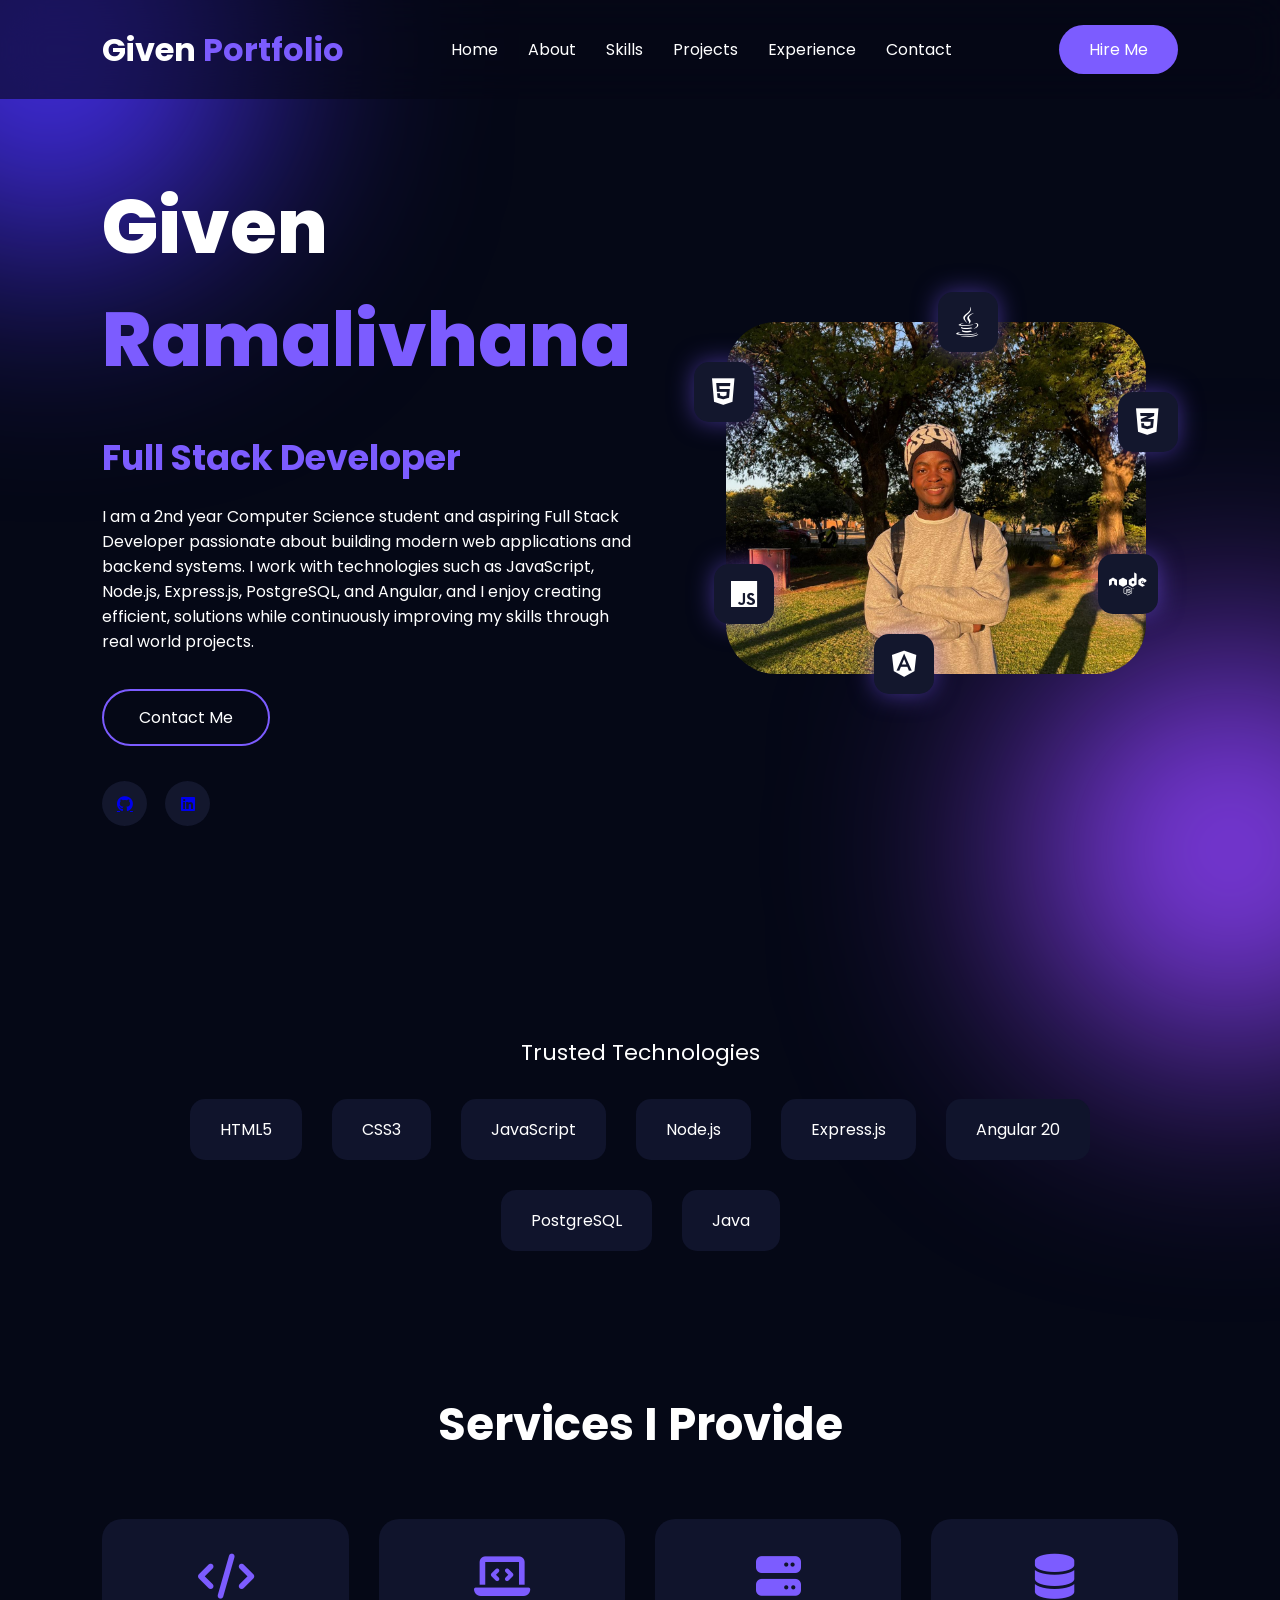
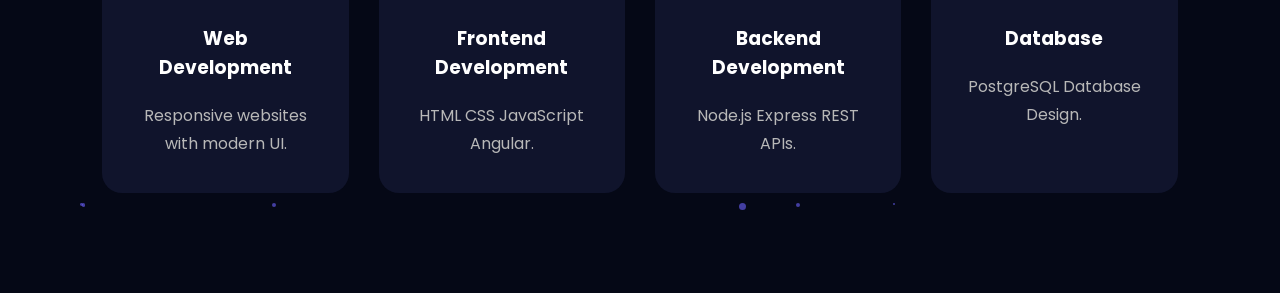
==== index.html @ 1dcb1929 "Add files via upload" ====
<!DOCTYPE html>
<html lang="en">

<head>

<meta charset="UTF-8">
<meta name="viewport" content="width=device-width, initial-scale=1.0">

<title>Given | Full Stack Developer</title>

<link rel="stylesheet" href="css/style.css">

<link
rel="stylesheet"
href="https://cdnjs.cloudflare.com/ajax/libs/font-awesome/6.7.2/css/all.min.css">

<link href="https://fonts.googleapis.com/css2?family=Poppins:wght@300;400;500;600;700;800&display=swap" rel="stylesheet">

</head>

<body>

<div class="blur one"></div>
<div class="blur two"></div>

<header>

<div class="logo">

Given <span>Portfolio</span>

</div>

<nav>

<ul>

<li><a href="index.html">Home</a></li>

<li><a href="aboutme.html">About</a></li>

<li><a href="skills.html">Skills</a></li>

<li><a href="projects.html">Projects</a></li>

<li><a href="experience.html">Experience</a></li>

<li><a href="contact.html">Contact</a></li>

</ul>

</nav>

<a class="hire-btn" href="contact.html">

Hire Me

</a>

</header>

<section class="hero">

<div class="left">

<h1>

Given

<span>Ramalivhana</span>

</h1>

<h2 id="typing"></h2>

<p>
<h2><b>Full Stack Developer</b> <br></h2>
I am a 2nd year Computer Science student and aspiring Full Stack Developer passionate about building modern web applications and backend systems. I work with technologies such as JavaScript, Node.js, Express.js, PostgreSQL, and Angular, and I enjoy creating efficient, solutions while continuously improving my skills through real world projects.

</p>

<div class="buttons">

<a href="contact.html">Contact Me</a>

</div>

<div class="socials">

<a href="https://github.com/khathutshelo-dev" target="_blank"><i class="fab fa-github"></i></a>

<a href="https://www.linkedin.com/in/givenr?utm_source=share_via&utm_content=profile&utm_medium=member_ios"><i class="fab fa-linkedin"></i></a>

</div>

</div>

<div class="right">

<img src="images/profilepic.jpeg">

<div class="floating html">

<i class="fab fa-html5"></i>

</div>

<div class="floating css">

<i class="fab fa-css3-alt"></i>

</div>

<div class="floating js">

<i class="fab fa-js"></i>

</div>

<div class="floating node">

<i class="fab fa-node"></i>

</div>

<div class="floating java">

<i class="fab fa-java"></i>

</div>

<div class="floating angular">

<i class="fab fa-angular"></i>

</div>

</div>

</section>

<section class="companies">

<p>

Trusted Technologies

</p>

<div class="company-list">

<span>HTML5</span>

<span>CSS3</span>

<span>JavaScript</span>

<span>Node.js</span>

<span>Express.js</span>

<span>Angular 20</span>

<span>PostgreSQL</span>

<span>Java</span>

</div>

</section>

<section class="services">

<h2>

Services I Provide

</h2>

<div class="cards">

<div class="card">

<i class="fas fa-code"></i>

<h3>

Web Development

</h3>

<p>

Responsive websites with modern UI.

</p>

</div>

<div class="card">

<i class="fas fa-laptop-code"></i>

<h3>

Frontend Development

</h3>

<p>

HTML CSS JavaScript Angular.

</p>

</div>

<div class="card">

<i class="fas fa-server"></i>

<h3>

Backend Development

</h3>

<p>

Node.js Express REST APIs.

</p>

</div>

<div class="card">

<i class="fas fa-database"></i>

<h3>

Database

</h3>

<p>

PostgreSQL Database Design.

</p>

</div>

</div>

</section>

<script src="js/script.js"></script>

</body>

</html>
---- css/style.css ----
/*==============================
Google Font
===============================*/

@import url('https://fonts.googleapis.com/css2?family=Poppins:wght@300;400;500;600;700;800&display=swap');

*{
margin:0;
padding:0;
box-sizing:border-box;
font-family:'Poppins',sans-serif;
scroll-behavior:smooth;
}

body{

background:#050816;
overflow-x:hidden;
color:white;

}

/*==============================
Background Blur
===============================*/

.blur{

position:fixed;
width:400px;
height:400px;
border-radius:50%;
filter:blur(120px);
z-index:-1;

}

.blur.one{

top:-150px;
left:-150px;
background:#4b32ff;

}

.blur.two{

right:-150px;
bottom:-150px;
background:#8f42ff;

}

/*==============================
Navbar
===============================*/

header{

position:fixed;
top:0;
left:0;
width:100%;
padding:25px 8%;
display:flex;
justify-content:space-between;
align-items:center;
background:rgba(5,8,22,.6);
backdrop-filter:blur(20px);
z-index:1000;

}

.logo{

font-size:32px;
font-weight:700;

}

.logo span{

color:#7c5cff;

}


nav ul{

display:flex;
list-style:none;
gap:30px;

}

nav ul li a{

text-decoration:none;
color:white;
transition:.3s;

}

nav ul li a:hover{

color:#7c5cff;

}


.hire-btn{

padding:12px 30px;
background:#7c5cff;
border-radius:30px;
text-decoration:none;
color:white;
transition:.4s;

}

.hire-btn:hover{

transform:translateY(-5px);
box-shadow:0 0 25px #7c5cff;

}

/*==============================
Hero
===============================*/

.hero{

display:flex;
justify-content:space-between;
align-items:center;
padding:170px 8%;
min-height:100vh;

}

.left{

width:50%;

}

.left h4{

font-size:25px;
font-weight:500;
margin-bottom:10px;

}

.left h1{

font-size:75px;
font-weight:800;

}

.left h1 span{

color:#7c5cff;

}

.left h2{

font-size:35px;
margin-top:15px;
margin-bottom:20px;
color:#7c5cff;

}

.left p{

line-height:30px;
color:#c7c7c7;
margin-bottom:35px;

}

/*==============================
Buttons
===============================*/

.buttons{

display:flex;
gap:20px;
margin-bottom:35px;

}

.buttons a{

padding:14px 35px;
background:#7c5cff;
border-radius:40px;
color:white;
text-decoration:none;
transition:.4s;

}

.buttons a:last-child{

background:transparent;
border:2px solid #7c5cff;

}

.buttons a:hover{

transform:translateY(-5px);
box-shadow:0 0 30px #7c5cff;

}

/*==============================
Social Icons
===============================*/

.socials{

display:flex;
gap:18px;

}

.socials i{

width:45px;
height:45px;
background:#13172d;
display:flex;
justify-content:center;
align-items:center;
border-radius:50%;
cursor:pointer;
transition:.4s;

}

.socials i:hover{

background:#7c5cff;
transform:translateY(-5px);

}

/*==============================
Right Side
===============================*/

.right{

width:45%;
position:relative;
display:flex;
justify-content:center;

}

.right img{

width:420px;
border-radius:50px;
animation:float 4s ease-in-out infinite;

}

@keyframes float{

0%{

transform:translateY(0px);

}

50%{

transform:translateY(-20px);

}

100%{

transform:translateY(0px);

}

}

/*==============================
Floating Icons
===============================*/

.floating{

position:absolute;
width:60px;
height:60px;
background:#13172d;
display:flex;
justify-content:center;
align-items:center;
border-radius:15px;
font-size:30px;
box-shadow:0 0 25px rgba(124,92,255,.5);
animation:updown 3s infinite;

}

@keyframes updown{

50%{

transform:translateY(-15px);

}

}

.html{

left:0;
top:40px;

}

.css{

right:0;
top:70px;

}

.js{

left:20px;
bottom:50px;

}

.node{

right:20px;
bottom:60px;

}

.java{

top:-30px;
right:180px;

}

.angular{

bottom:-20px;
left:180px;

}

/*==============================
Companies
===============================*/

.companies{

padding:40px 8%;
text-align:center;

}

.companies p{

font-size:22px;
margin-bottom:30px;

}

.company-list{

display:flex;
justify-content:center;
flex-wrap:wrap;
gap:30px;

}

.company-list span{

background:#10142c;
padding:18px 30px;
border-radius:15px;
transition:.4s;

}

.company-list span:hover{

background:#7c5cff;
transform:translateY(-5px);

}

/*==============================
Services
===============================*/

.services{

padding:100px 8%;

}

.services h2{

text-align:center;
font-size:45px;
margin-bottom:60px;

}

.cards{

display:grid;
grid-template-columns:repeat(4,1fr);
gap:30px;

}

.card{

background:#10142c;
padding:35px;
border-radius:20px;
transition:.4s;
text-align:center;

}

.card i{

font-size:45px;
color:#7c5cff;
margin-bottom:25px;

}

.card h3{

margin-bottom:20px;

}

.card p{

color:#b8b8b8;
line-height:28px;

}

.card:hover{

transform:translateY(-10px);
box-shadow:0 0 35px rgba(124,92,255,.6);

}

/*==============================
Responsive
===============================*/

@media(max-width:1200px){

.hero{

flex-direction:column;
text-align:center;

}

.left{

width:100%;

}

.right{

width:100%;
margin-top:80px;

}

.cards{

grid-template-columns:repeat(2,1fr);

}

}

@media(max-width:700px){

header{

padding:20px;

}

nav{

display:none;

}

.hero{

padding-top:150px;

}

.left h1{

font-size:50px;

}

.left h2{

font-size:25px;

}

.buttons{

flex-direction:column;

}

.cards{

grid-template-columns:1fr;

}

.right img{

width:300px;

}

}
.reveal {
    opacity: 0;
    transform: translateY(50px);
    transition: 0.6s ease;
}

.reveal.active {
    opacity: 1;
    transform: translateY(0);
}

.particle {
    position: fixed;
    background: #6c63ff;
    border-radius: 50%;
    opacity: 0.6;
    pointer-events: none;
    animation: floatUp linear forwards;
}

@keyframes floatUp {
    from {
        transform: translateY(100vh);
    }
    to {
        transform: translateY(-10vh);
    }
}
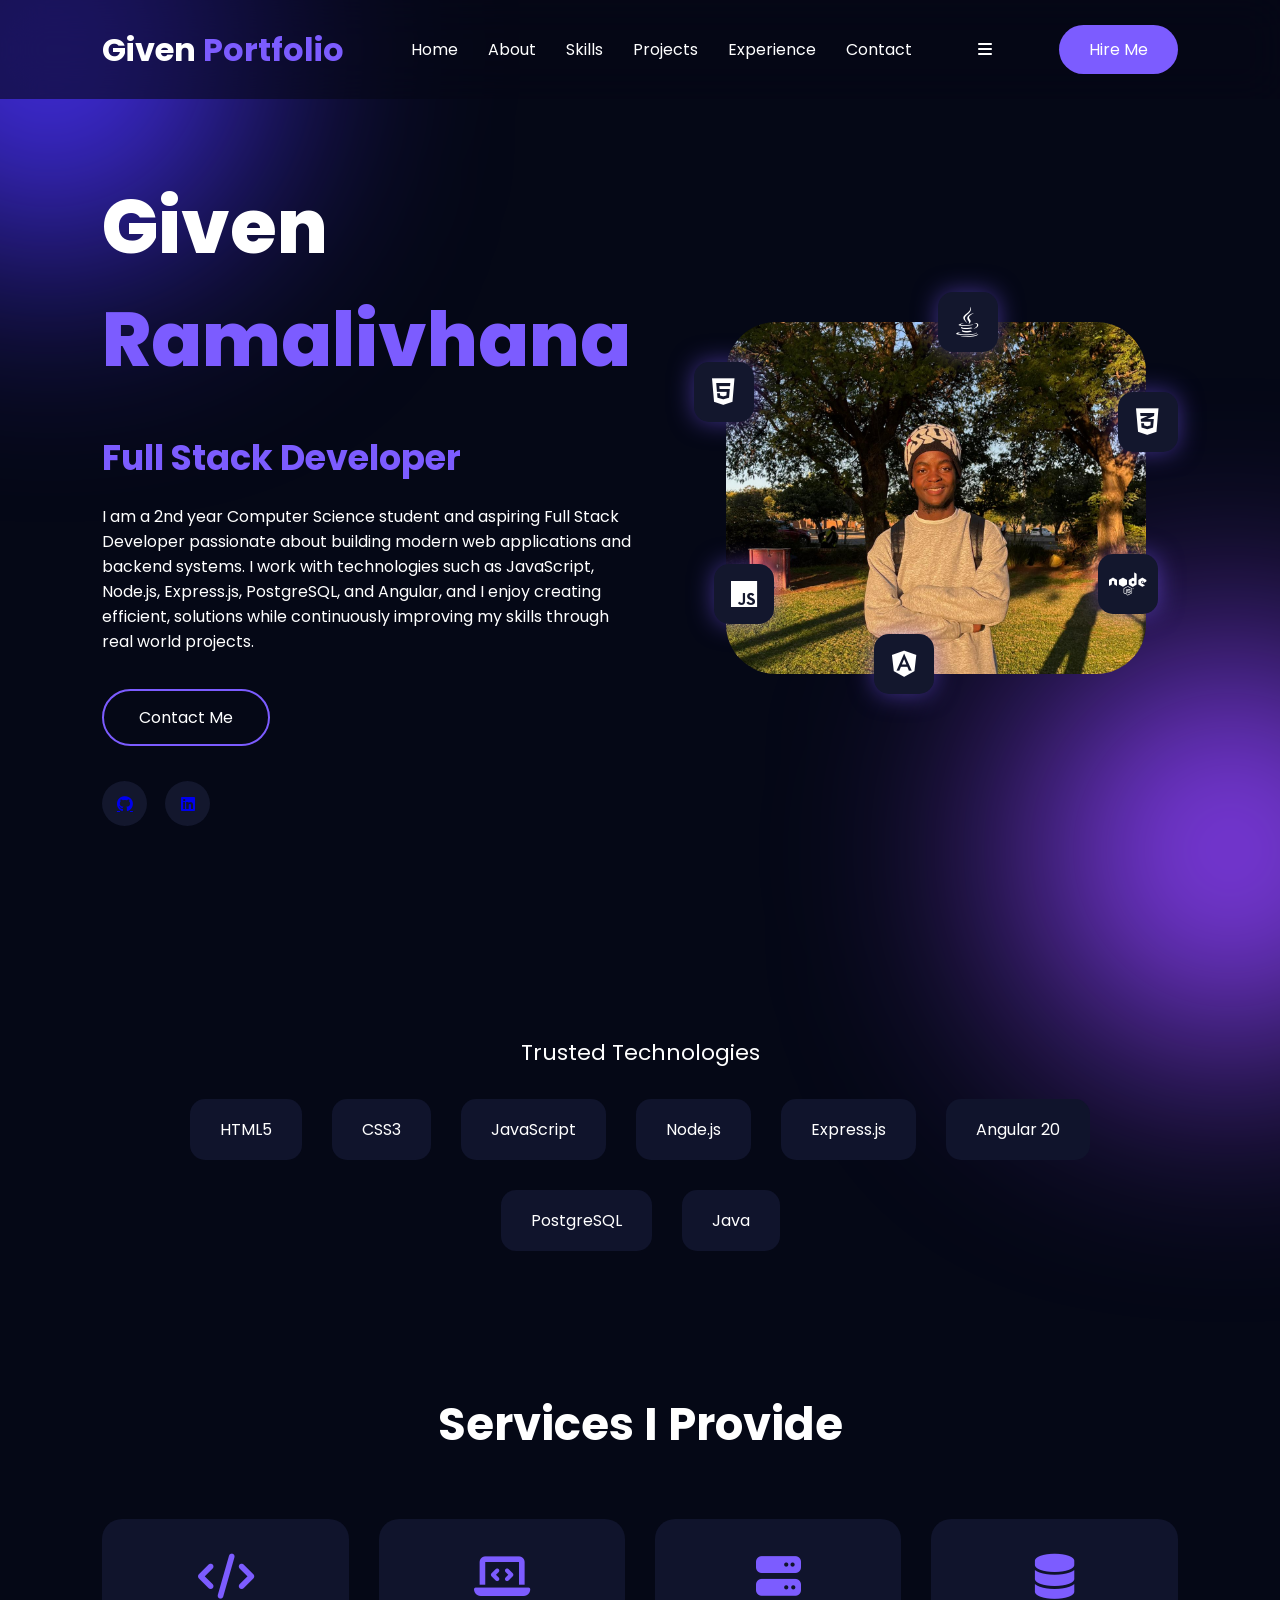
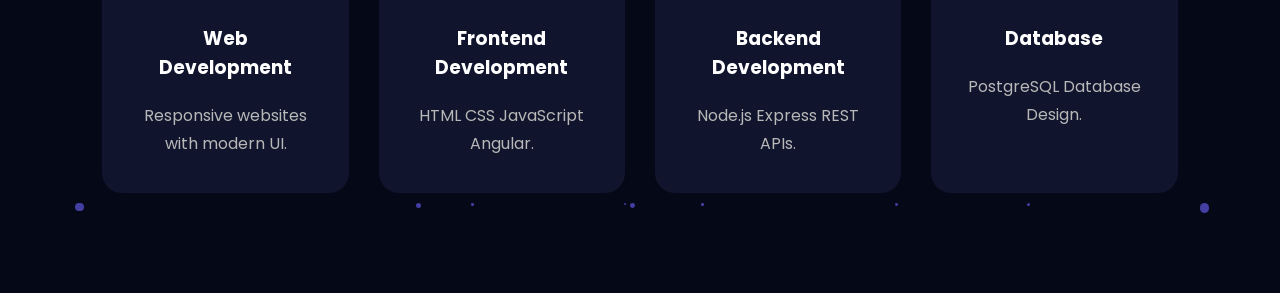
==== commit a3214b4f: "Update index.html" ====
--- a/index.html
+++ b/index.html
@@ -50,7 +50,9 @@
 </ul>
 
 </nav>
-
+<div class="menu-toggle">
+    <i class="fas fa-bars"></i>
+</div>
 <a class="hire-btn" href="contact.html">
 
 Hire Me
@@ -259,4 +261,4 @@
 
 </body>
 
-</html>+</html>
--- a/css/style.css
+++ b/css/style.css
@@ -509,56 +509,49 @@
 
 }
 
-@media(max-width:700px){
+@media (max-width:700px){
 
 header{
-
-padding:20px;
-
+    padding:15px;
+    flex-direction:column;
+    gap:15px;
 }
 
 nav{
-
-display:none;
-
+    display:block;
+    width:100%;
+}
+
+nav ul{
+    display:flex;
+    flex-wrap:wrap;
+    justify-content:center;
+    gap:15px;
 }
 
 .hero{
-
-padding-top:150px;
-
+    padding-top:200px;
 }
 
 .left h1{
-
-font-size:50px;
-
+    font-size:50px;
 }
 
 .left h2{
-
-font-size:25px;
-
+    font-size:25px;
 }
 
 .buttons{
-
-flex-direction:column;
-
+    flex-direction:column;
 }
 
 .cards{
-
-grid-template-columns:1fr;
-
+    grid-template-columns:1fr;
 }
 
 .right img{
-
-width:300px;
-
-}
-
+    width:300px;
+}
 }
 .reveal {
     opacity: 0;
@@ -587,4 +580,4 @@
     to {
         transform: translateY(-10vh);
     }
-}+}
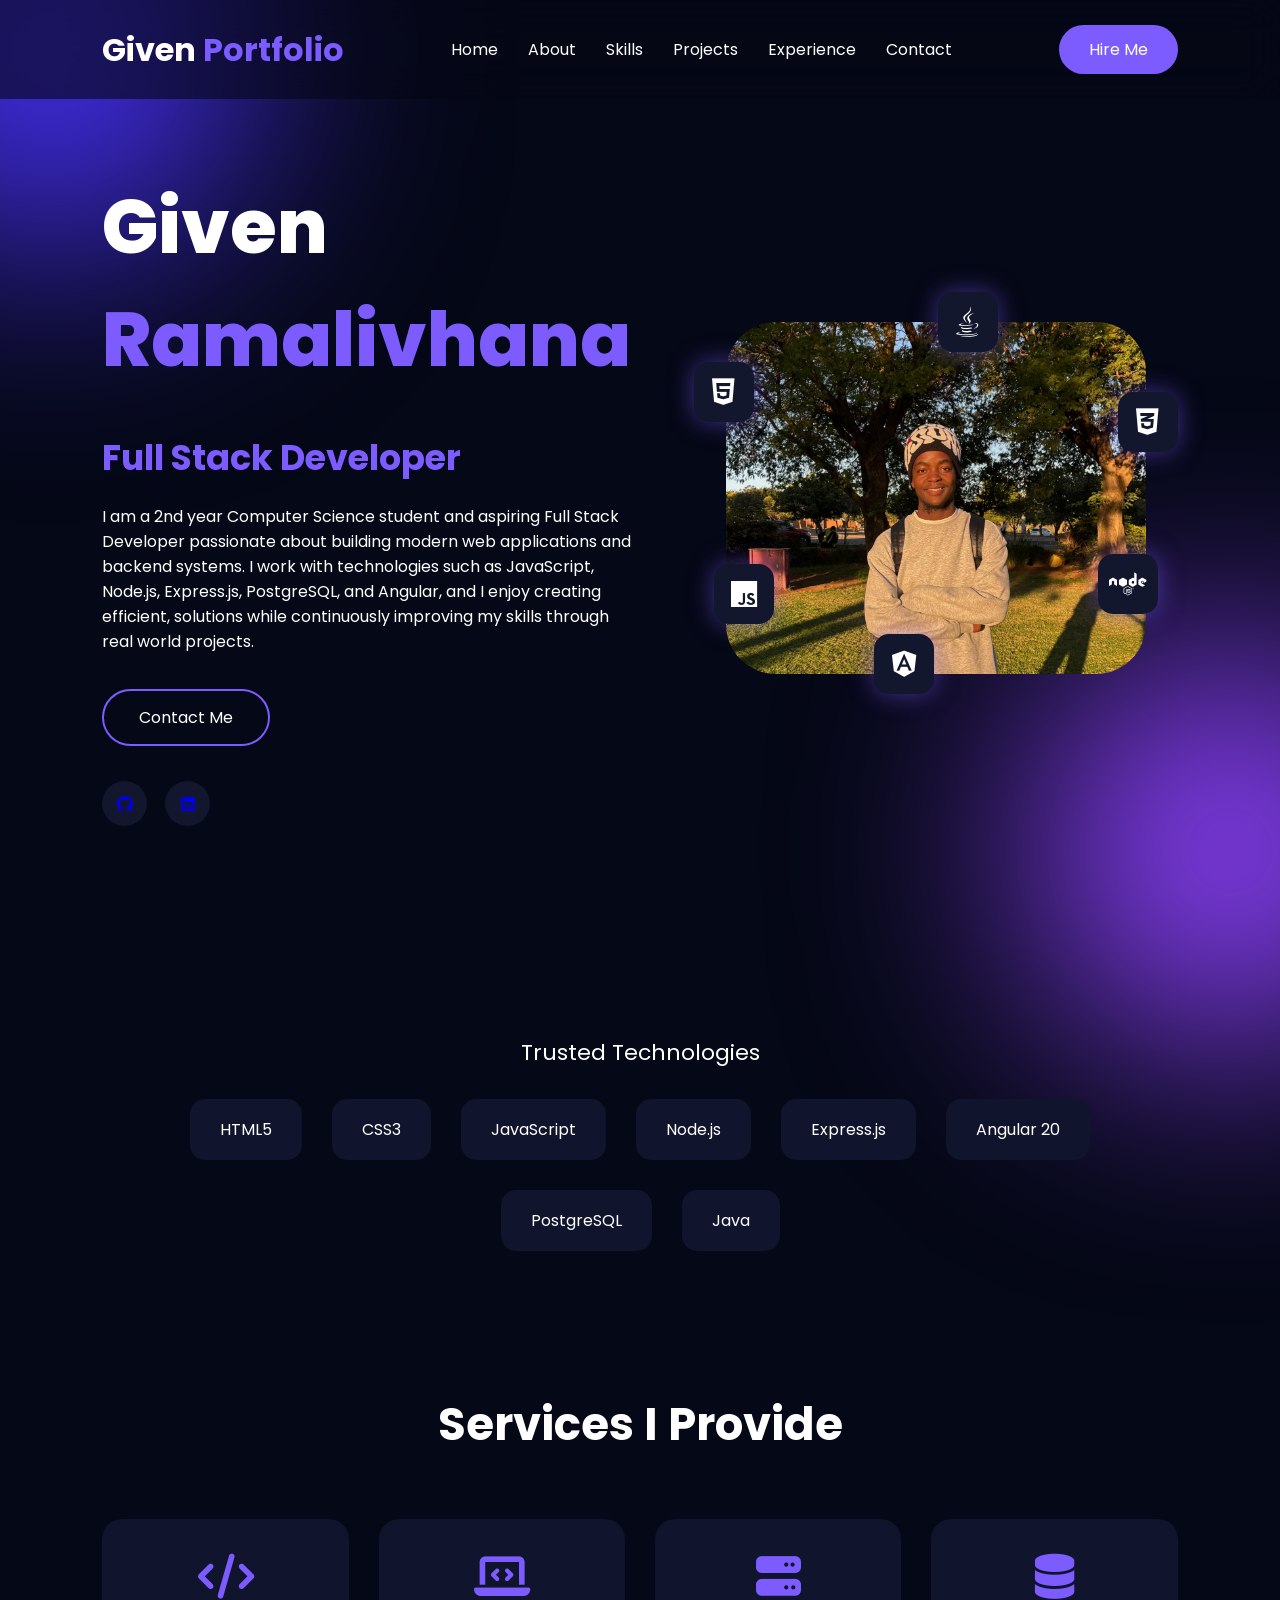
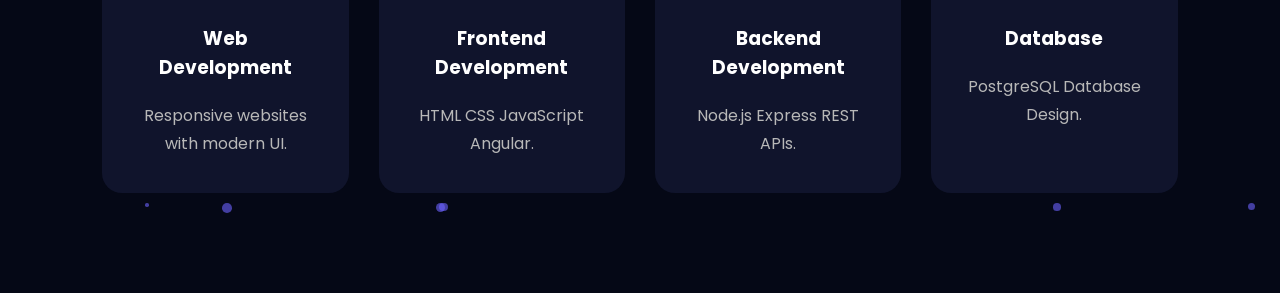
==== commit 309d8cc0: "Update index.html" ====
--- a/index.html
+++ b/index.html
@@ -23,43 +23,32 @@
 <div class="blur one"></div>
 <div class="blur two"></div>
 
+
 <header>
 
-<div class="logo">
-
-Given <span>Portfolio</span>
-
-</div>
-
-<nav>
-
-<ul>
-
-<li><a href="index.html">Home</a></li>
-
-<li><a href="aboutme.html">About</a></li>
-
-<li><a href="skills.html">Skills</a></li>
-
-<li><a href="projects.html">Projects</a></li>
-
-<li><a href="experience.html">Experience</a></li>
-
-<li><a href="contact.html">Contact</a></li>
-
-</ul>
-
-</nav>
-<div class="menu-toggle">
-    <i class="fas fa-bars"></i>
-</div>
-<a class="hire-btn" href="contact.html">
-
-Hire Me
-
-</a>
+    <div class="logo">
+        Given <span>Portfolio</span>
+    </div>
+
+    <div class="menu-toggle">
+        <i class="fas fa-bars"></i>
+    </div>
+
+    <nav id="nav-menu">
+        <ul>
+            <li><a href="index.html">Home</a></li>
+            <li><a href="aboutme.html">About</a></li>
+            <li><a href="skills.html">Skills</a></li>
+            <li><a href="projects.html">Projects</a></li>
+            <li><a href="experience.html">Experience</a></li>
+            <li><a href="contact.html">Contact</a></li>
+        </ul>
+    </nav>
+
+    <a class="hire-btn" href="contact.html">Hire Me</a>
 
 </header>
+
 
 <section class="hero">
 
--- a/css/style.css
+++ b/css/style.css
@@ -509,28 +509,42 @@
 
 }
 
-@media (max-width:700px){
+@media(max-width:700px){
 
 header{
-    padding:15px;
+    padding:20px;
+}
+
+.menu-toggle{
+    display:block;
+}
+
+.hire-btn{
+    display:none;
+}
+
+nav{
+    position:absolute;
+    top:80px;
+    left:0;
+    width:100%;
+    background:#050816;
+    display:none;
+}
+
+nav.active{
+    display:block;
+}
+
+nav ul{
     flex-direction:column;
-    gap:15px;
-}
-
-nav{
-    display:block;
-    width:100%;
-}
-
-nav ul{
-    display:flex;
-    flex-wrap:wrap;
-    justify-content:center;
-    gap:15px;
+    text-align:center;
+    gap:20px;
+    padding:20px 0;
 }
 
 .hero{
-    padding-top:200px;
+    padding-top:150px;
 }
 
 .left h1{
@@ -552,6 +566,7 @@
 .right img{
     width:300px;
 }
+
 }
 .reveal {
     opacity: 0;
@@ -581,3 +596,9 @@
         transform: translateY(-10vh);
     }
 }
+.menu-toggle{
+    display:none;
+    font-size:30px;
+    cursor:pointer;
+    color:white;
+}
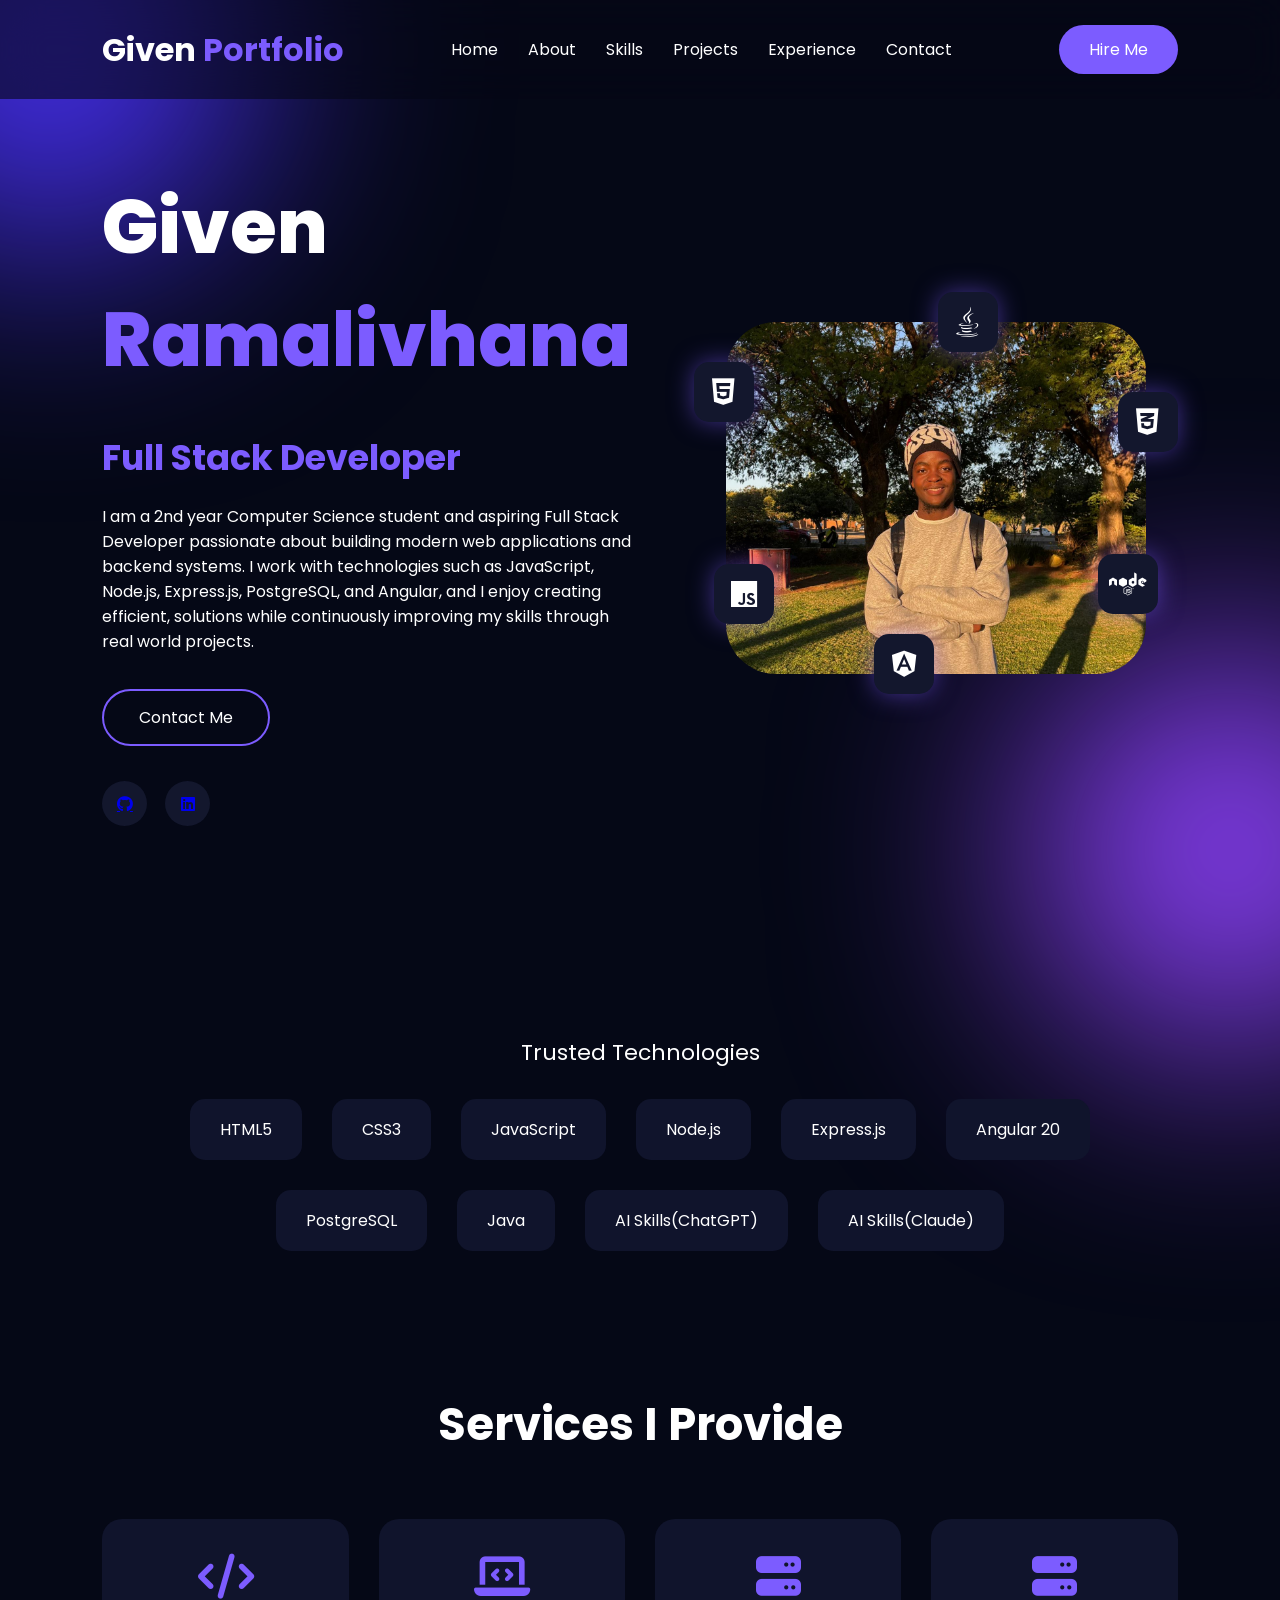
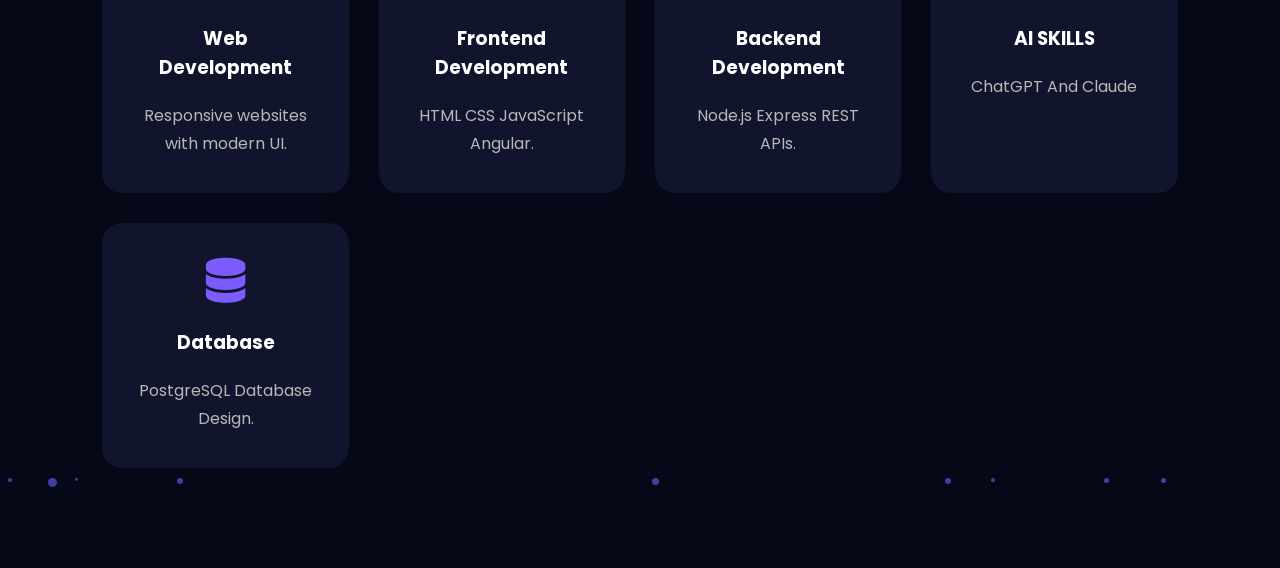
==== commit 91840154: "Update index.html" ====
--- a/index.html
+++ b/index.html
@@ -156,6 +156,10 @@
 
 <span>Java</span>
 
+<span>AI Skills(ChatGPT)</span>
+
+<span>AI Skills(Claude)</span>
+
 </div>
 
 </section>
@@ -226,6 +230,25 @@
 
 <div class="card">
 
+<i class="fas fa-server"></i>
+
+<h3>
+
+AI SKILLS
+
+</h3>
+
+<p>
+
+ChatGPT And Claude
+
+</p>
+
+</div>
+
+    
+<div class="card">
+
 <i class="fas fa-database"></i>
 
 <h3>
--- a/css/style.css
+++ b/css/style.css
@@ -478,45 +478,25 @@
 /*==============================
 Responsive
 ===============================*/
-
-@media(max-width:1200px){
-
-.hero{
-
-flex-direction:column;
-text-align:center;
-
-}
-
-.left{
-
-width:100%;
-
-}
-
-.right{
-
-width:100%;
-margin-top:80px;
-
-}
-
-.cards{
-
-grid-template-columns:repeat(2,1fr);
-
-}
-
-}
-
-@media(max-width:700px){
+.menu-toggle{
+    display:none;
+    font-size:30px;
+    color:#fff;
+    cursor:pointer;
+}
+
+@media (max-width:700px){
 
 header{
     padding:20px;
+    display:flex;
+    justify-content:space-between;
+    align-items:center;
 }
 
 .menu-toggle{
     display:block;
+    z-index:1001;
 }
 
 .hire-btn{
@@ -530,6 +510,7 @@
     width:100%;
     background:#050816;
     display:none;
+    padding:20px 0;
 }
 
 nav.active{
@@ -537,14 +518,21 @@
 }
 
 nav ul{
+    display:flex;
+    flex-direction:column;
+    align-items:center;
+    gap:20px;
+}
+
+.hero{
+    padding-top:150px;
     flex-direction:column;
     text-align:center;
-    gap:20px;
-    padding:20px 0;
-}
-
-.hero{
-    padding-top:150px;
+}
+
+.left,
+.right{
+    width:100%;
 }
 
 .left h1{
@@ -552,22 +540,24 @@
 }
 
 .left h2{
-    font-size:25px;
+    font-size:28px;
+}
+
+.right img{
+    width:300px;
+}
+
+.cards{
+    grid-template-columns:1fr;
 }
 
 .buttons{
     flex-direction:column;
 }
 
-.cards{
-    grid-template-columns:1fr;
-}
-
-.right img{
-    width:300px;
-}
-
-}
+}
+
+
 .reveal {
     opacity: 0;
     transform: translateY(50px);
@@ -596,9 +586,4 @@
         transform: translateY(-10vh);
     }
 }
-.menu-toggle{
-    display:none;
-    font-size:30px;
-    cursor:pointer;
-    color:white;
-}
+
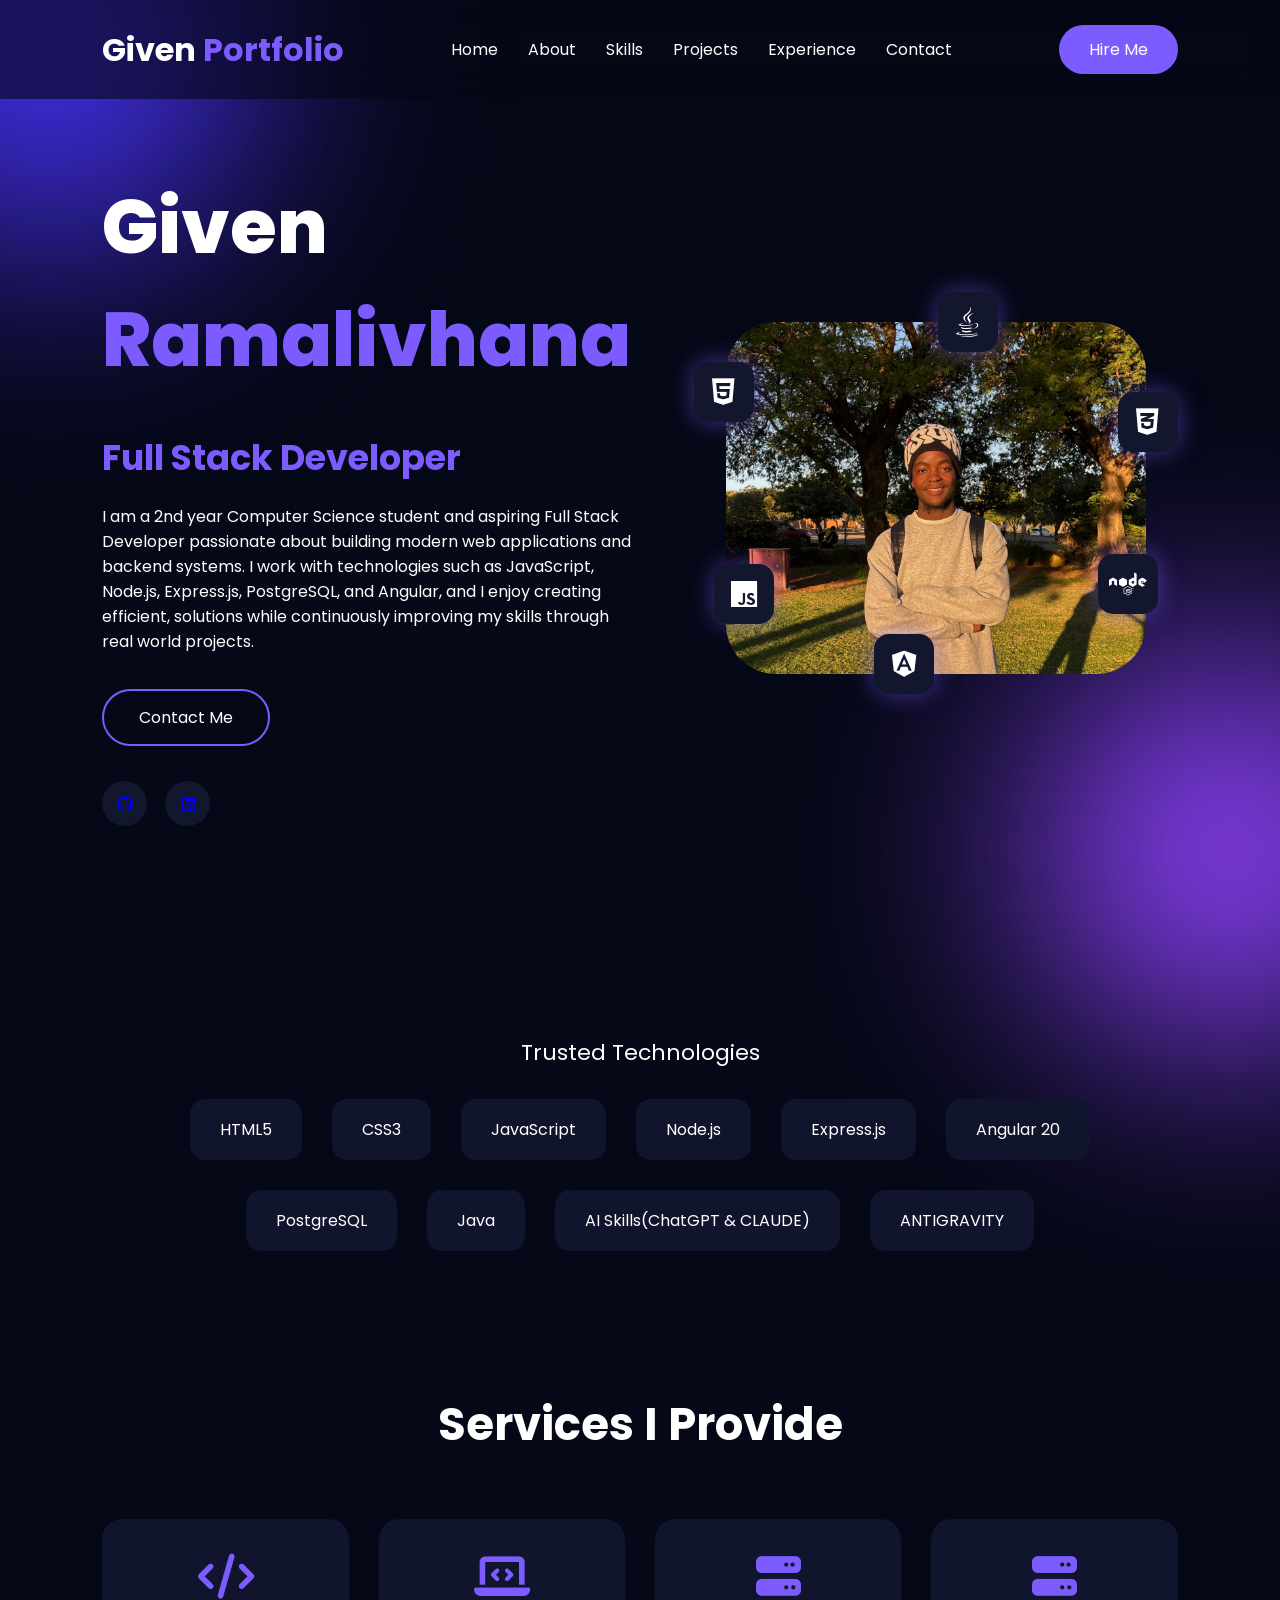
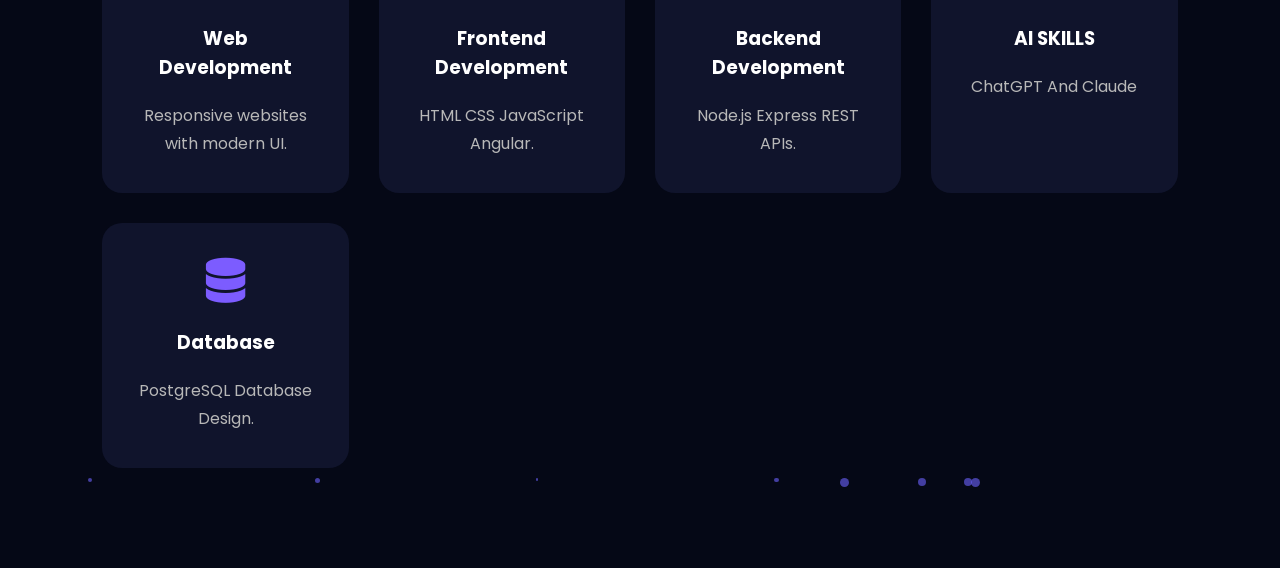
==== commit 630c6671: "Update index.html" ====
--- a/index.html
+++ b/index.html
@@ -156,9 +156,9 @@
 
 <span>Java</span>
 
-<span>AI Skills(ChatGPT)</span>
-
-<span>AI Skills(Claude)</span>
+<span>AI Skills(ChatGPT & CLAUDE)</span>
+
+<span>ANTIGRAVITY</span>
 
 </div>
 
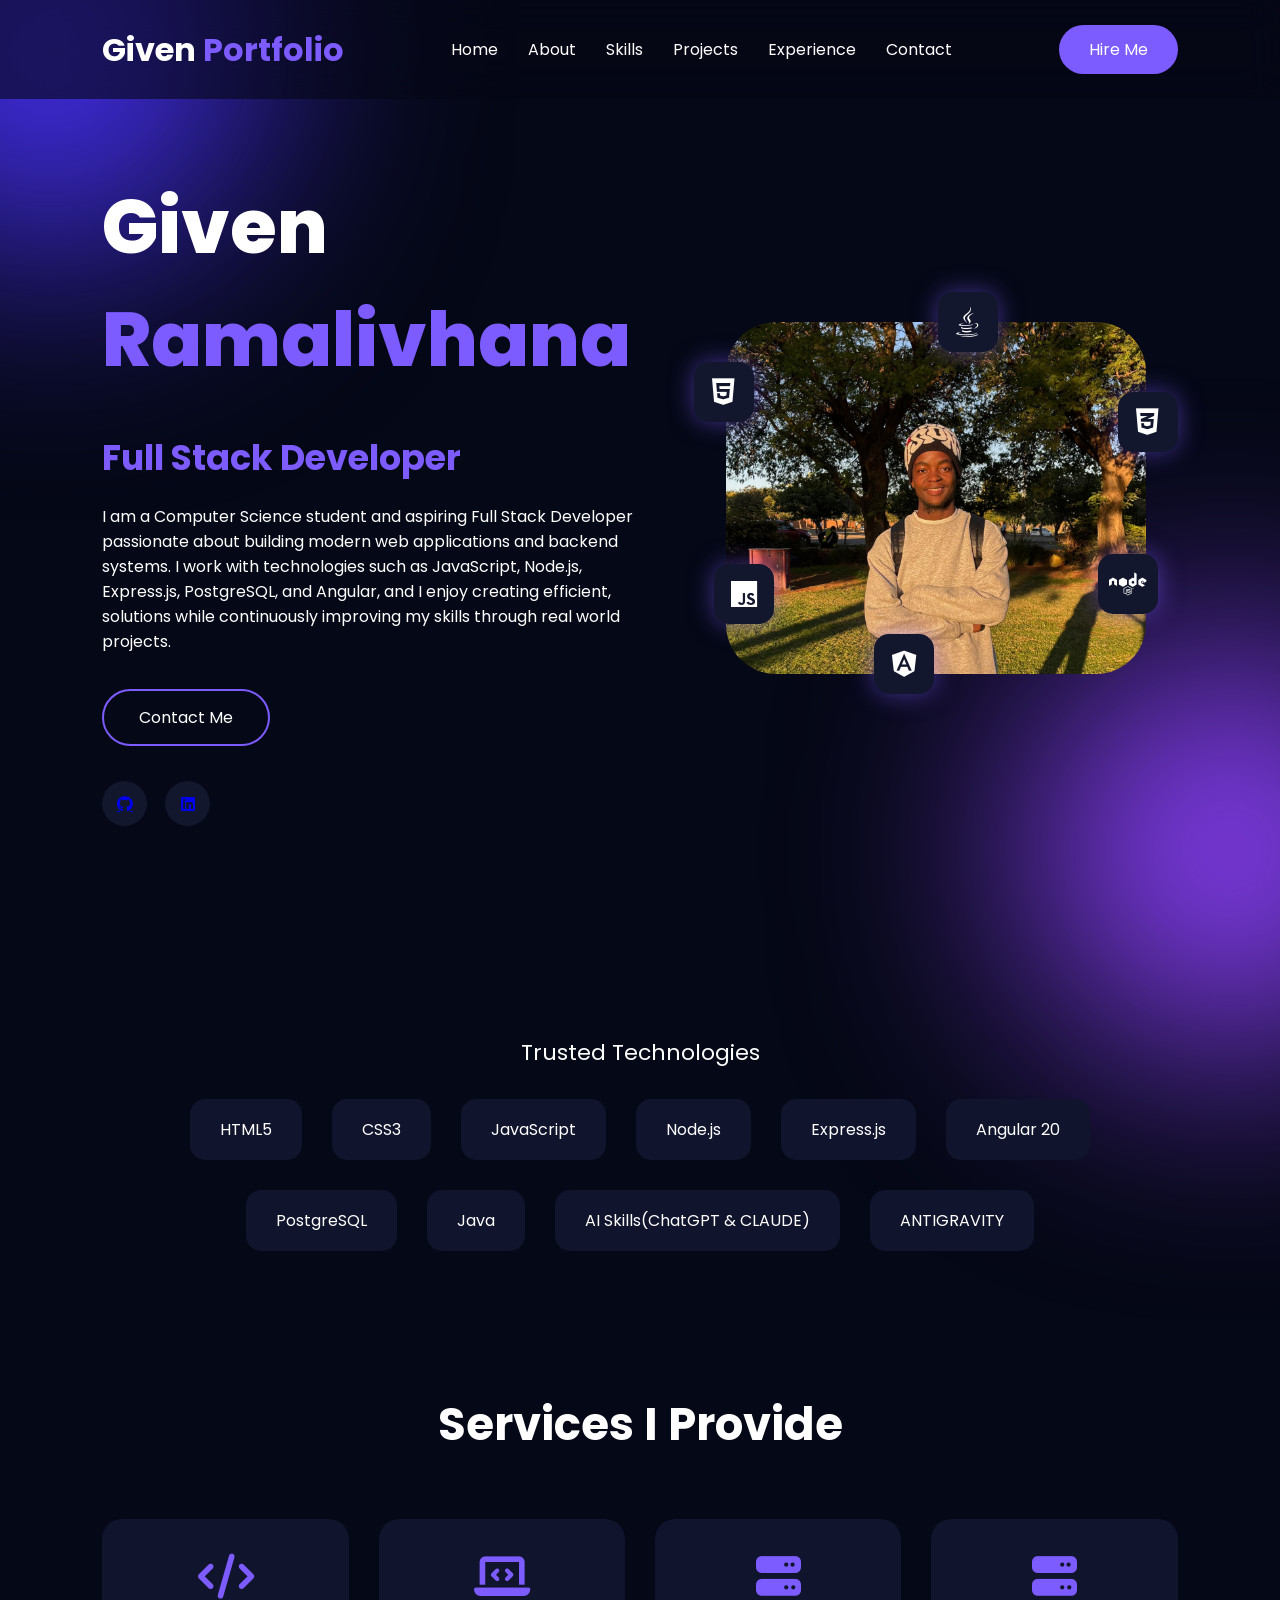
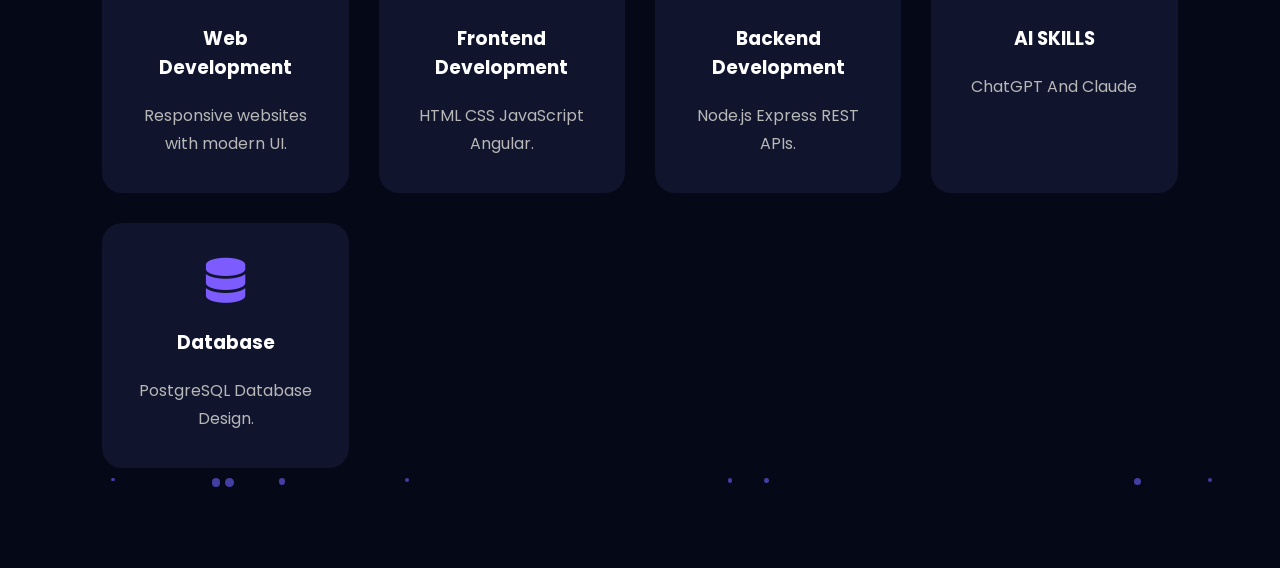
==== commit 3cb5d508: "Update index.html" ====
--- a/index.html
+++ b/index.html
@@ -66,7 +66,7 @@
 
 <p>
 <h2><b>Full Stack Developer</b> <br></h2>
-I am a 2nd year Computer Science student and aspiring Full Stack Developer passionate about building modern web applications and backend systems. I work with technologies such as JavaScript, Node.js, Express.js, PostgreSQL, and Angular, and I enjoy creating efficient, solutions while continuously improving my skills through real world projects.
+I am a Computer Science student and aspiring Full Stack Developer passionate about building modern web applications and backend systems. I work with technologies such as JavaScript, Node.js, Express.js, PostgreSQL, and Angular, and I enjoy creating efficient, solutions while continuously improving my skills through real world projects.
 
 </p>
 
